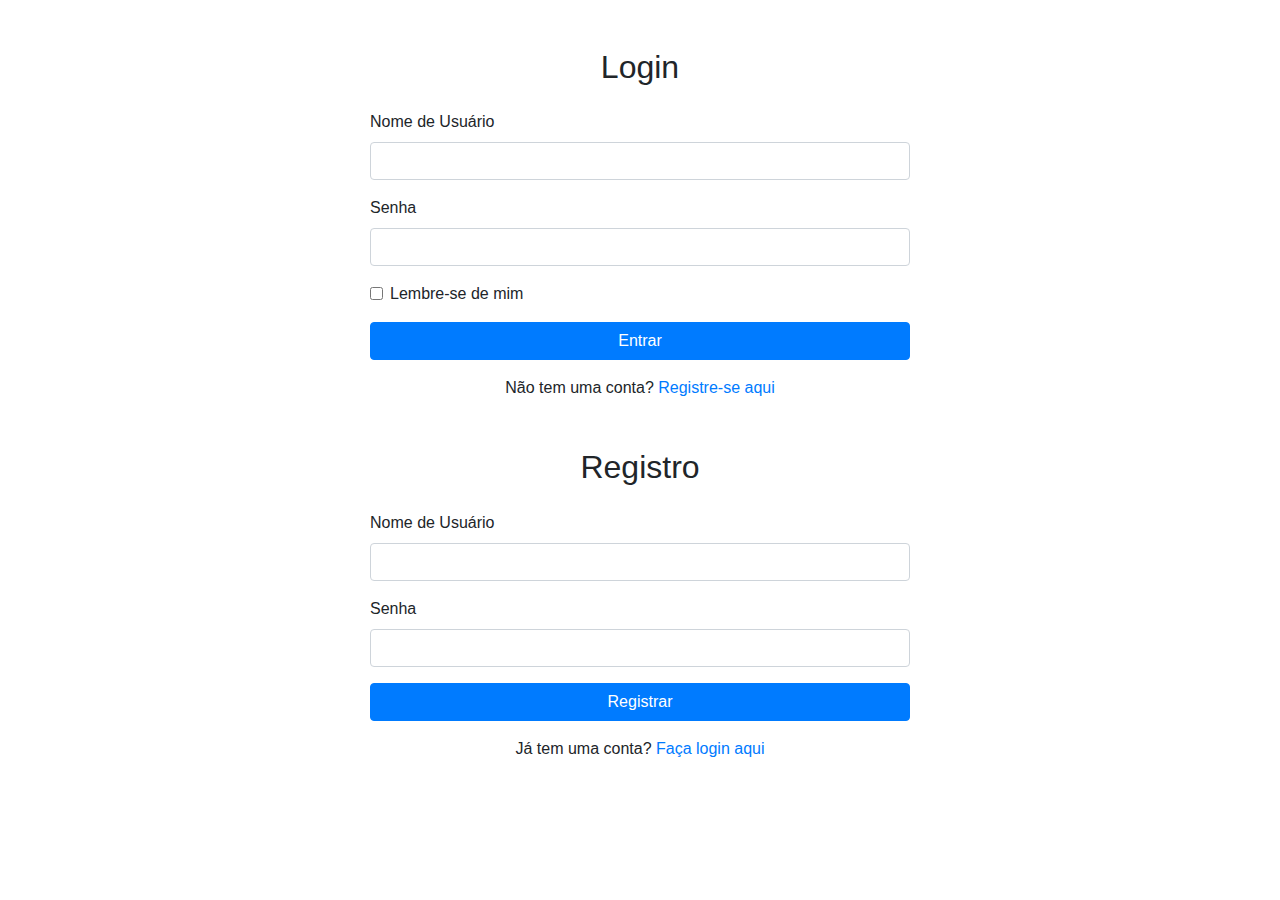
==== login.html @ 80405a76 "Create login.html" ====
<!DOCTYPE html>
<html lang="pt-BR">
<head>
    <meta charset="UTF-8">
    <meta name="viewport" content="width=device-width, initial-scale=1.0">
    <title>Login - AgrinhoNews</title>
    <link rel="stylesheet" href="https://stackpath.bootstrapcdn.com/bootstrap/4.5.2/css/bootstrap.min.css">
    <link rel="stylesheet" href="style.css">
</head>
<body>
    <div class="container">
        <div class="row justify-content-center">
            <div class="col-md-6">
                <h2 class="text-center mt-5">Login</h2>
                <form id="login-form" class="mt-4">
                    <div class="form-group">
                        <label for="login-username">Nome de Usuário</label>
                        <input type="text" class="form-control" id="login-username" required>
                    </div>
                    <div class="form-group">
                        <label for="login-password">Senha</label>
                        <input type="password" class="form-control" id="login-password" required>
                    </div>
                    <div class="form-group form-check">
                        <input type="checkbox" class="form-check-input" id="remember-me">
                        <label class="form-check-label" for="remember-me">Lembre-se de mim</label>
                    </div>
                    <button type="submit" class="btn btn-primary btn-block">Entrar</button>
                    <p class="text-center mt-3">Não tem uma conta? <a href="#" id="show-register">Registre-se aqui</a></p>
                </form>
                
                <h2 class="text-center mt-5">Registro</h2>
                <form id="register-form" class="mt-4">
                    <div class="form-group">
                        <label for="register-username">Nome de Usuário</label>
                        <input type="text" class="form-control" id="register-username" required>
                    </div>
                    <div class="form-group">
                        <label for="register-password">Senha</label>
                        <input type="password" class="form-control" id="register-password" required>
                    </div>
                    <button type="submit" class="btn btn-primary btn-block">Registrar</button>
                    <p class="text-center mt-3">Já tem uma conta? <a href="#" id="show-login">Faça login aqui</a></p>
                </form>
            </div>
        </div>
    </div>

    <script src="https://code.jquery.com/jquery-3.5.1.slim.min.js"></script>
    <script src="https://cdn.jsdelivr.net/npm/@popperjs/core@2.5.4/dist/umd/popper.min.js"></script>
    <script src="https://stackpath.bootstrapcdn.com/bootstrap/4.5.2/js/bootstrap.min.js"></script>
    <script src="login.js"></script>
</body>
</html>
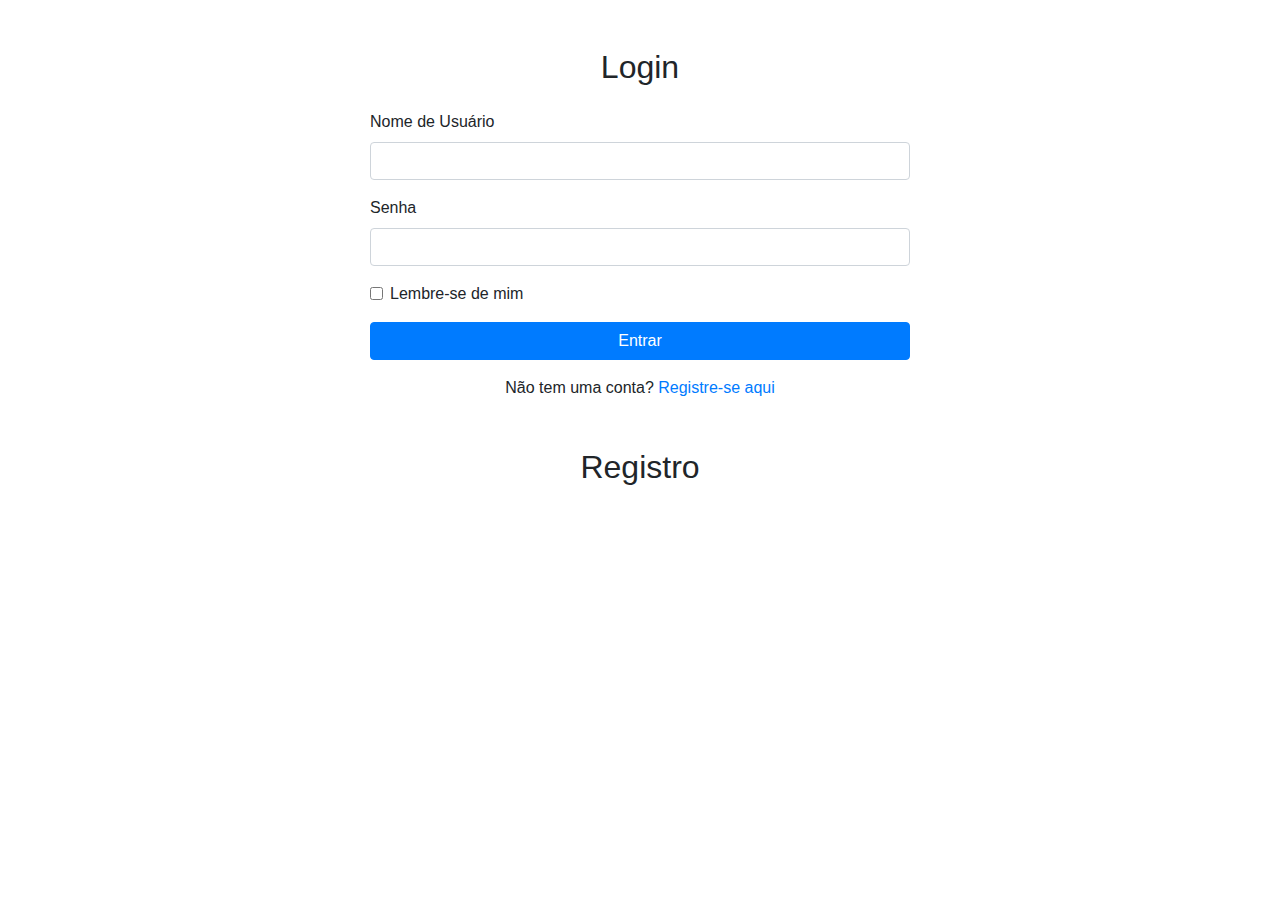
==== commit d906d2d9: "Update login.html" ====
--- a/login.html
+++ b/login.html
@@ -5,7 +5,7 @@
     <meta name="viewport" content="width=device-width, initial-scale=1.0">
     <title>Login - AgrinhoNews</title>
     <link rel="stylesheet" href="https://stackpath.bootstrapcdn.com/bootstrap/4.5.2/css/bootstrap.min.css">
-    <link rel="stylesheet" href="style.css">
+    <link rel="stylesheet" href="styles.css">
 </head>
 <body>
     <div class="container">
--- a/styles.css
+++ b/styles.css
@@ -0,0 +1,58 @@
+/* Estilos personalizados */
+
+/* Estilos para o carrossel de notícias */
+.carousel-item img {
+    max-height: 400px; /* Ajuste o tamanho conforme necessário */
+    object-fit: cover;
+}
+
+.carousel-caption {
+    background-color: rgba(0, 0, 0, 0.5);
+    padding: 20px;
+    border-radius: 5px;
+}
+
+.carousel-caption h5 {
+    color: #fff;
+}
+
+.carousel-caption p {
+    color: #eee;
+}
+
+/* Estilos para a seção Sobre */
+#sobre {
+    color: #333;
+}
+
+/* Estilos para o rodapé */
+footer {
+    color: #fff;
+}
+
+/* Estilos para a página de notícias detalhadas */
+.article-img {
+    max-width: 100%;
+    height: auto;
+    max-height: 400px; /* Ajuste o tamanho conforme necessário */
+    object-fit: cover;
+    margin-bottom: 20px;
+    text-align: center;
+}
+
+article h2, article h3 {
+    margin-top: 20px;
+    color: #007bff;
+}
+
+article p {
+    margin-bottom: 15px;
+    line-height: 1.6;
+}
+
+/* Estilos para os formulários de login/registro */
+#user-name {
+    color: #fff;
+    font-weight: bold;
+    margin-right: 20px;
+}
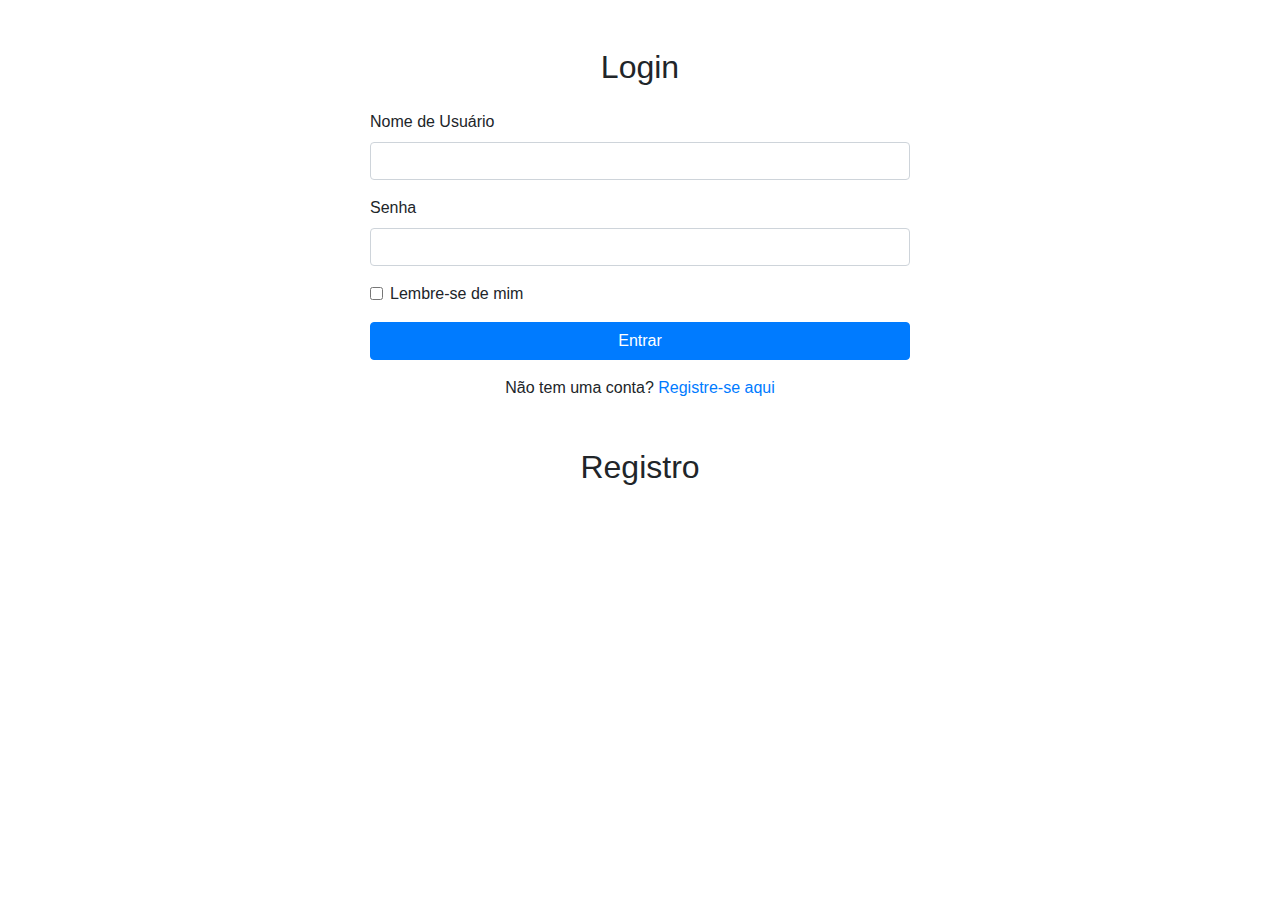
==== commit a74b017e: "Update login.html" ====
--- a/login.html
+++ b/login.html
@@ -6,6 +6,7 @@
     <title>Login - AgrinhoNews</title>
     <link rel="stylesheet" href="https://stackpath.bootstrapcdn.com/bootstrap/4.5.2/css/bootstrap.min.css">
     <link rel="stylesheet" href="styles.css">
+    <link rel="shortcut icon" href="favicon.ico" />
 </head>
 <body>
     <div class="container">
--- a/styles.css
+++ b/styles.css
@@ -1,8 +1,6 @@
-/* Estilos personalizados */
 
-/* Estilos para o carrossel de notícias */
 .carousel-item img {
-    max-height: 400px; /* Ajuste o tamanho conforme necessário */
+    max-height: 400px; 
     object-fit: cover;
 }
 
@@ -20,21 +18,21 @@
     color: #eee;
 }
 
-/* Estilos para a seção Sobre */
+
 #sobre {
     color: #333;
 }
 
-/* Estilos para o rodapé */
+
 footer {
     color: #fff;
 }
 
-/* Estilos para a página de notícias detalhadas */
+
 .article-img {
     max-width: 100%;
     height: auto;
-    max-height: 400px; /* Ajuste o tamanho conforme necessário */
+    max-height: 400px; 
     object-fit: cover;
     margin-bottom: 20px;
     text-align: center;
@@ -50,7 +48,33 @@
     line-height: 1.6;
 }
 
-/* Estilos para os formulários de login/registro */
+.card {
+    border-radius: 15px;
+    overflow: hidden;
+    box-shadow: 0 4px 8px rgba(0, 0, 0, 0.1);
+}
+
+.card-img-top {
+    max-height: 200px;
+    object-fit: cover;
+    border-bottom: 1px solid #ddd;
+}
+
+.card-title {
+    font-size: 1.2rem;
+    font-weight: bold;
+    color: #007bff;
+}
+
+.card-body {
+    padding: 15px;
+}
+
+.text-muted {
+    font-style: italic;
+    font-size: 1.1rem;
+}
+
 #user-name {
     color: #fff;
     font-weight: bold;
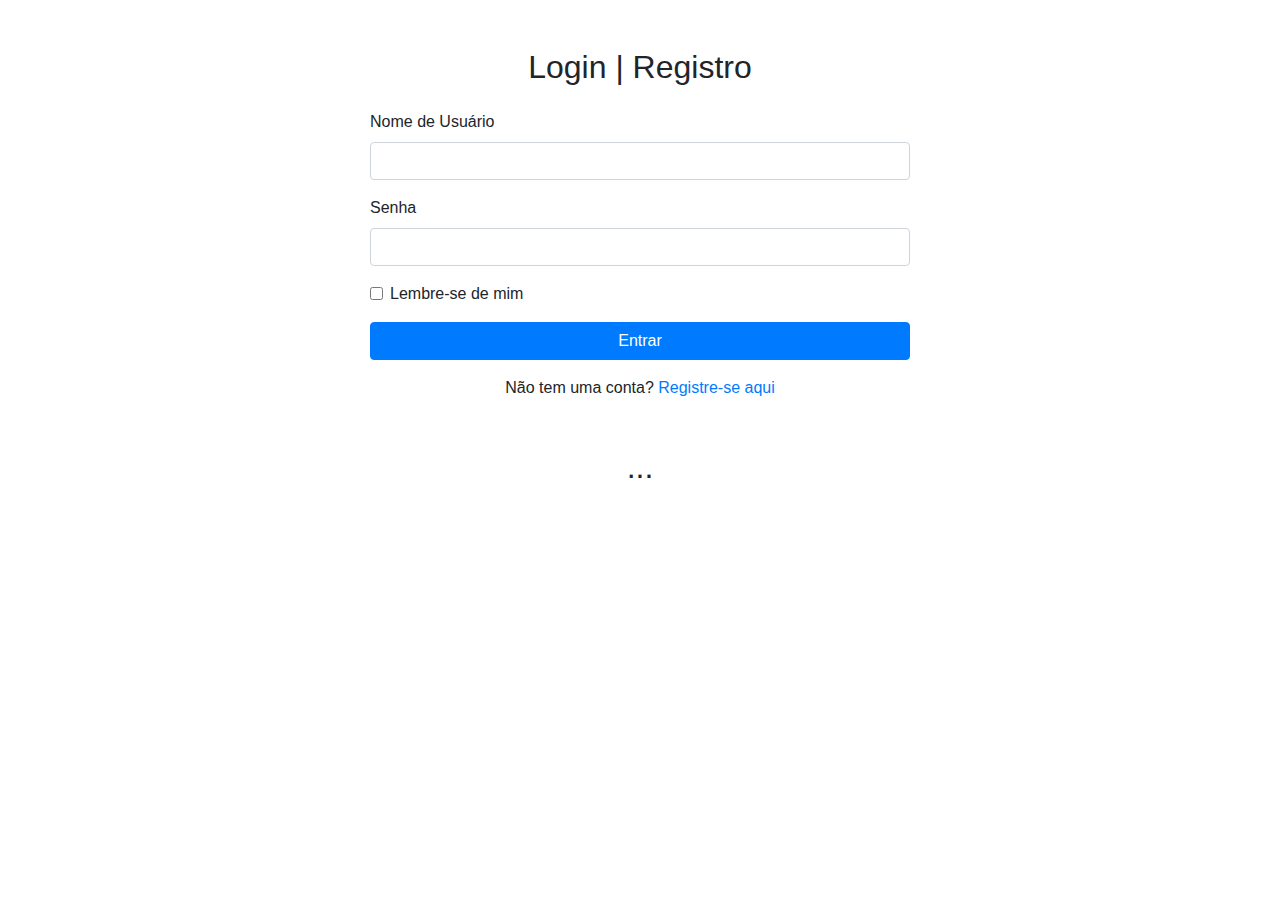
==== commit 1c6c039f: "Update login.html" ====
--- a/login.html
+++ b/login.html
@@ -12,7 +12,7 @@
     <div class="container">
         <div class="row justify-content-center">
             <div class="col-md-6">
-                <h2 class="text-center mt-5">Login</h2>
+                <h2 class="text-center mt-5">Login | Registro</h2>
                 <form id="login-form" class="mt-4">
                     <div class="form-group">
                         <label for="login-username">Nome de Usuário</label>
@@ -30,7 +30,7 @@
                     <p class="text-center mt-3">Não tem uma conta? <a href="#" id="show-register">Registre-se aqui</a></p>
                 </form>
                 
-                <h2 class="text-center mt-5">Registro</h2>
+                <h2 class="text-center mt-5">...</h2>
                 <form id="register-form" class="mt-4">
                     <div class="form-group">
                         <label for="register-username">Nome de Usuário</label>
